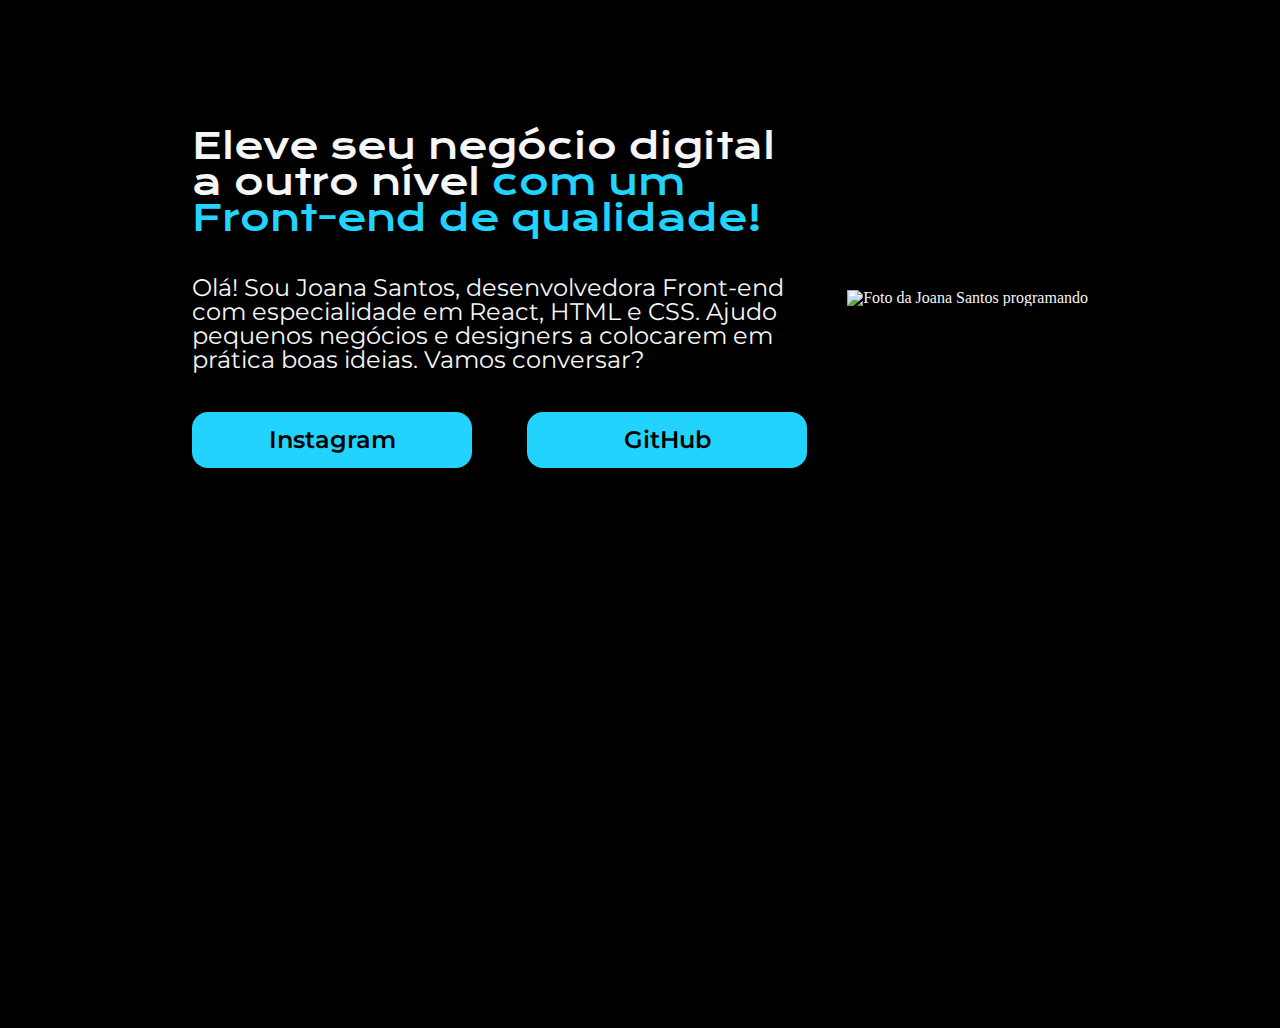
==== index.html @ ac3d50c6 "Inserindo Arquivos" ====
<!DOCTYPE html>
<html lang="pt-br">
    <head>
        <meta charset="UTF-8">
        <meta http-equiv="X-UA-Compatible" content="IE=edge">
        <meta name="viewport" content="width=device-width, initial-scale=1.0">
        <link rel="stylesheet" href="reset.css">
        <link rel="stylesheet" href="style.css">
        <title>Portfólio</title>
    </head>

    <body>
        <header></header>
        <main class="apresentacao">

            <section class="apresentacao__conteudo">
                <h1 class="apresentacao__conteudo__titulo">Eleve seu negócio digital a outro nível 
                <strong class="titulo-destaque">com um Front-end de qualidade!</strong></h1>

                <p class="apresentacao__conteudo__texto">Olá! Sou Joana Santos, desenvolvedora Front-end com especialidade em React, HTML e CSS. Ajudo pequenos negócios e designers a colocarem em prática boas ideias. Vamos conversar?</p>
                
                <div class="apresentacao__conteudo__links">
                    <a href="https://instagram.com/rafaballerini" class="links">Instagram</a>
                    <a href="https://github.com/guilhermeonrails" class="links">GitHub</a>
                </div>
            </section>

            <img src="/img/Imagem.svg" alt="Foto da Joana Santos programando">
        </main>

        <footer></footer>
    </body>
</html>
---- style.css ----
@import url('https://fonts.googleapis.com/css2?family=Krona+One&family=Montserrat:wght@400;600&display=swap');

body{
    height: 100vh;
    box-sizing: border-box;
    background-color: #000000;
    color: #F6F6F6;
}

.titulo-destaque{
    color: #22D4FD;
}
.apresentacao{
    display: flex;
    align-items: center;
    justify-content: space-between;
    margin: 10% 15%;
}

.apresentacao__conteudo {
    width: 615px;
    display: flex;
    flex-direction: column;
    gap: 40px;
}

.apresentacao__conteudo__titulo {
    font-size: 36px;
    font-family: 'Krona One', sans-serif;
}

.apresentacao__conteudo__texto{
    font-size: 24px;
    font-family: 'Montserrat', sans-serif;
}

.apresentacao__conteudo__links {
    display: flex;
    justify-content: space-between;
}

.links {
    color: black;
    width: 280px;
    background-color: #22D4FD;
    border-radius: 16px;
    padding: 16px 0;
    text-decoration: none;
    font-family: 'Montserrat', sans-serif;
    font-weight: 600;
    font-size: 24px;
    text-align: center;
}
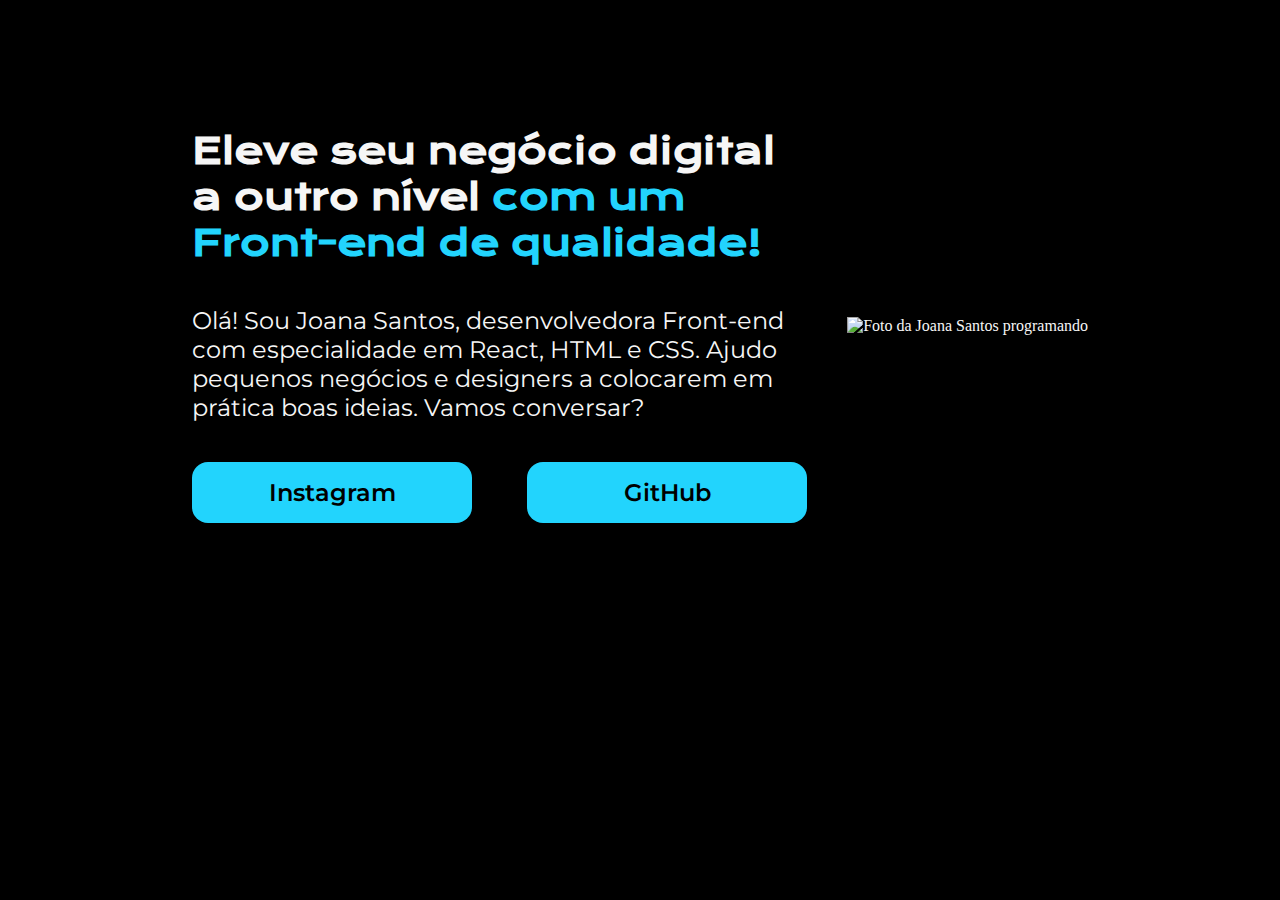
==== commit e372cec0: "Correção de altura" ====
--- a/index.html
+++ b/index.html
@@ -4,7 +4,6 @@
         <meta charset="UTF-8">
         <meta http-equiv="X-UA-Compatible" content="IE=edge">
         <meta name="viewport" content="width=device-width, initial-scale=1.0">
-        <link rel="stylesheet" href="reset.css">
         <link rel="stylesheet" href="style.css">
         <title>Portfólio</title>
     </head>
--- a/style.css
+++ b/style.css
@@ -1,7 +1,12 @@
 @import url('https://fonts.googleapis.com/css2?family=Krona+One&family=Montserrat:wght@400;600&display=swap');
 
+* {
+    margin: 0;
+	padding: 0;
+	border: 0;
+}
+
 body{
-    height: 100vh;
     box-sizing: border-box;
     background-color: #000000;
     color: #F6F6F6;
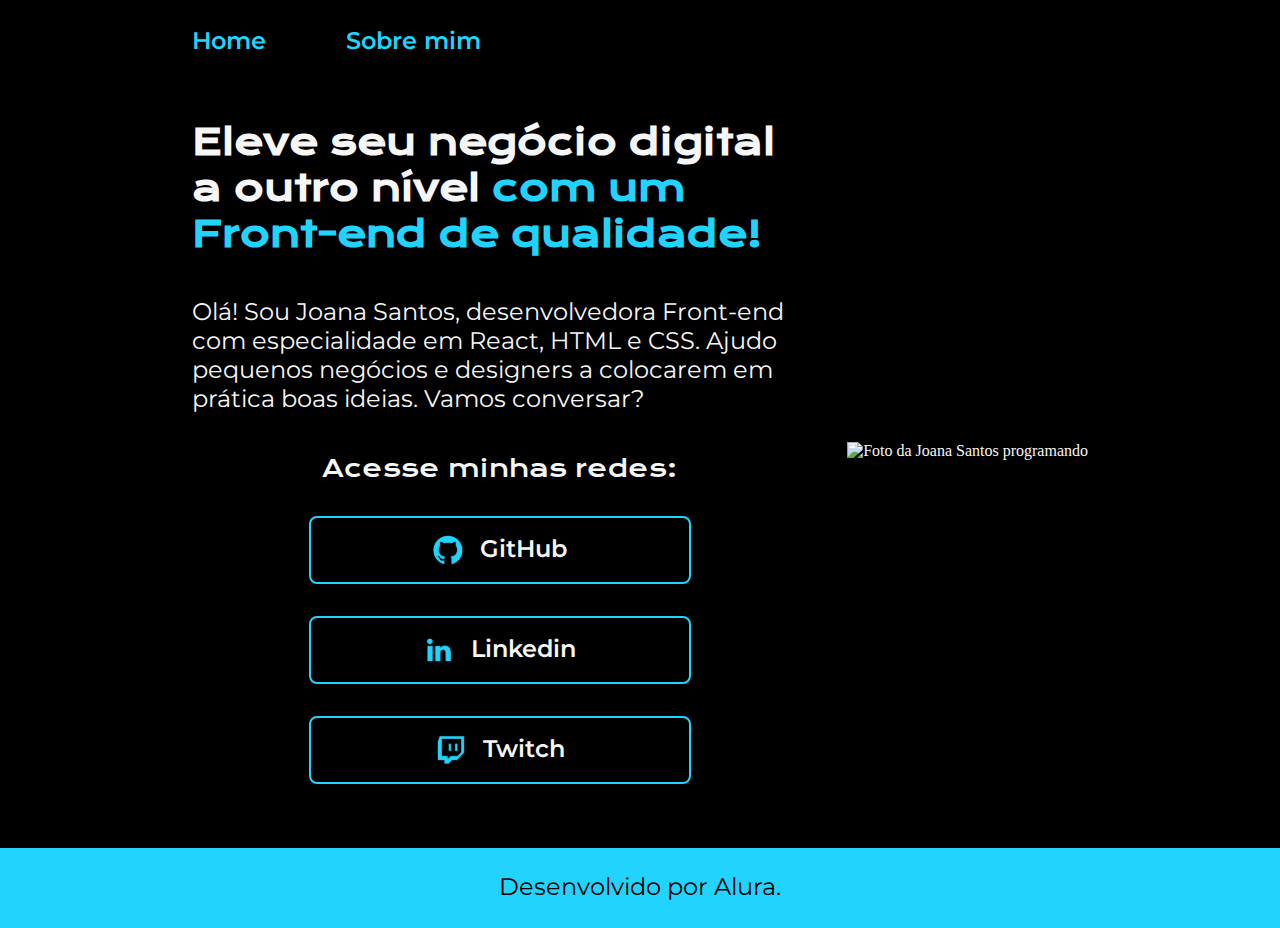
==== commit 04acb036: "Inserindo novos arquivos" ====
--- a/index.html
+++ b/index.html
@@ -4,12 +4,18 @@
         <meta charset="UTF-8">
         <meta http-equiv="X-UA-Compatible" content="IE=edge">
         <meta name="viewport" content="width=device-width, initial-scale=1.0">
-        <link rel="stylesheet" href="style.css">
+        <link rel="stylesheet" href="./styles/style.css">
         <title>Portfólio</title>
     </head>
 
     <body>
-        <header></header>
+        <header class="cabecalho">
+            <nav class="cabecalho__menu">
+                <a class="cabecalho__menu__link" href="index.html">Home</a>
+                <a class="cabecalho__menu__link" href="about.html">Sobre mim</a>
+            </nav>
+        </header>
+
         <main class="apresentacao">
 
             <section class="apresentacao__conteudo">
@@ -19,14 +25,21 @@
                 <p class="apresentacao__conteudo__texto">Olá! Sou Joana Santos, desenvolvedora Front-end com especialidade em React, HTML e CSS. Ajudo pequenos negócios e designers a colocarem em prática boas ideias. Vamos conversar?</p>
                 
                 <div class="apresentacao__conteudo__links">
-                    <a href="https://instagram.com/rafaballerini" class="links">Instagram</a>
-                    <a href="https://github.com/guilhermeonrails" class="links">GitHub</a>
+                    <h2 class="apresentacao__conteudo__links__subtitulo">Acesse minhas redes:</h2>
+
+                    <a href="https://github.com/guilhermeonrails" class="apresentacao__conteudo__links__subtitulo__links"><img src="img/Logo Github.svg" alt="Logo GitHub"> GitHub</a>
+
+                    <a href="https://instagram.com/rafaballerini" class="apresentacao__conteudo__links__subtitulo__links"> <img src="img/Logo linkedin.svg" alt="Logo GitHub"> Linkedin</a>
+        
+                    <a href="https://github.com/guilhermeonrails" class="apresentacao__conteudo__links__subtitulo__links"> <img src="img/Logo Twitch.svg" alt="Logo GitHub"> Twitch</a>
                 </div>
             </section>
 
             <img src="/img/Imagem.svg" alt="Foto da Joana Santos programando">
         </main>
 
-        <footer></footer>
+        <footer class="rodape">
+            <p>Desenvolvido por Alura.</p>
+        </footer>
     </body>
 </html>--- a/styles/style.css
+++ b/styles/style.css
@@ -0,0 +1,120 @@
+@import url('https://fonts.googleapis.com/css2?family=Krona+One&family=Montserrat:wght@400;600&display=swap');
+
+:root {
+    --cor-primaria: #000000;
+    --cor-secundaria: #F6F6F6;
+    --cor-terciaria: #22D4FD;
+    --cor-hover: #272727;
+
+    --fonte-primaria: 'Krona One', sans-serif;
+    --fonte-secundaria: 'Montserrat', sans-serif;
+}
+
+* {
+    margin: 0;
+	padding: 0;
+}
+
+body{
+    box-sizing: border-box;
+    background-color: var(--cor-primaria);
+    color: var(--cor-secundaria);
+}
+
+/* ---- header ---- */
+
+.cabecalho {
+    padding: 2% 0% 0% 15%;
+}
+
+.cabecalho__menu {
+    display: flex;
+    gap: 80px;
+}
+
+.cabecalho__menu__link {
+    
+    font-family: var(--fonte-secundaria);
+    font-size: 24px;
+    font-weight: 600;
+    color: var(--cor-terciaria);
+    text-decoration: none;
+}
+
+/* ----- main ----- */
+.apresentacao{
+    display: flex;
+    align-items: center;
+    justify-content: space-between;
+    padding: 5% 15%;
+}
+
+.apresentacao__conteudo {
+    width: 615px;
+    display: flex;
+    flex-direction: column;
+    gap: 40px;
+}
+
+.apresentacao__conteudo__titulo {
+    font-size: 36px;
+    font-family: var(--fonte-primaria);
+}
+
+.titulo-destaque{
+    color: var(--cor-terciaria);
+}
+
+.apresentacao__conteudo__texto{
+    font-size: 24px;
+    font-family: var(--fonte-secundaria);
+}
+
+.apresentacao__conteudo__links {
+    display: flex;
+    justify-content: space-between;
+    flex-direction: column;
+    align-items: center;
+    gap: 32px;
+}
+
+.apresentacao__conteudo__links__subtitulo {
+    font-size: 24px;
+    font-family: var(--fonte-primaria);
+    font-weight: 100;
+    color: var(--cor-secundaria);
+}
+
+.apresentacao__conteudo__links__subtitulo__links {
+    display: flex;
+    justify-content: center;
+    gap: 16px;
+    color: var(--cor-secundaria);
+    width: 378px;
+    border-radius: 8px;
+    padding: 16px 0;
+    text-decoration: none;
+    font-family: var(--fonte-secundaria);
+    font-weight: 600;
+    font-size: 24px;
+    text-align: center;
+    border: 2px solid var(--cor-terciaria);
+}
+
+.apresentacao__conteudo__links__subtitulo__links:hover {
+    background-color: var(--cor-hover);
+}
+
+.rodape {
+    background-color: var(--cor-terciaria);
+    height: 80px;
+}
+
+.rodape p {
+    font-family: var(--fonte-secundaria);
+    font-size: 24px;
+    color: var(--cor-primaria);
+    text-align: center;
+    padding: 24px;
+    font-weight: 400;
+}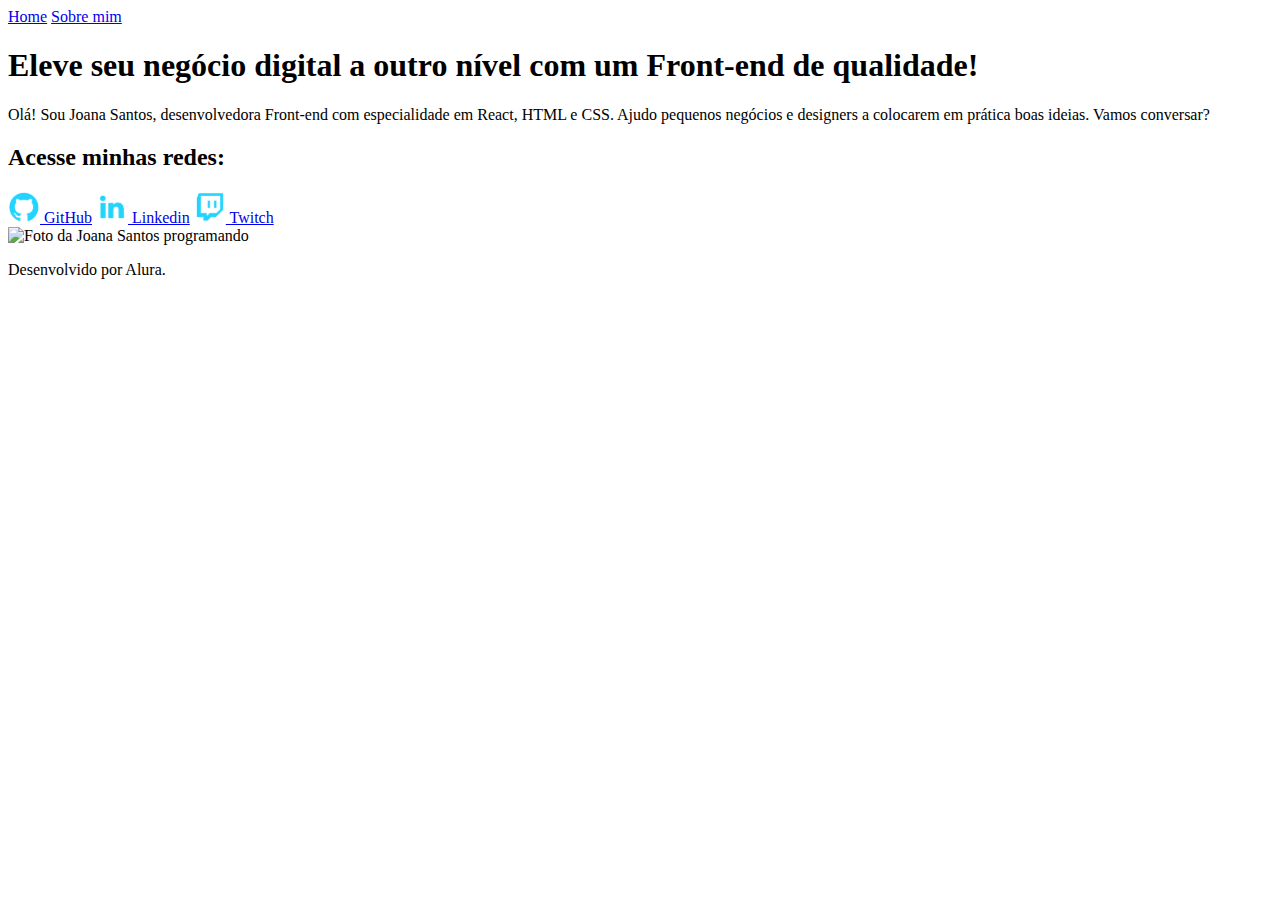
==== commit 4d592f1c: "Projeto final" ====
--- a/index.html
+++ b/index.html
@@ -27,15 +27,15 @@
                 <div class="apresentacao__conteudo__links">
                     <h2 class="apresentacao__conteudo__links__subtitulo">Acesse minhas redes:</h2>
 
-                    <a href="https://github.com/guilhermeonrails" class="apresentacao__conteudo__links__subtitulo__links"><img src="img/Logo Github.svg" alt="Logo GitHub"> GitHub</a>
+                    <a href="https://github.com/guilhermeonrails" class="apresentacao__conteudo__links__navegacao"><img src="img/Logo Github.svg" alt="Logo GitHub"> GitHub</a>
 
-                    <a href="https://instagram.com/rafaballerini" class="apresentacao__conteudo__links__subtitulo__links"> <img src="img/Logo linkedin.svg" alt="Logo GitHub"> Linkedin</a>
+                    <a href="https://instagram.com/rafaballerini" class="apresentacao__conteudo__links__navegacao"> <img src="img/Logo linkedin.svg" alt="Logo GitHub"> Linkedin</a>
         
-                    <a href="https://github.com/guilhermeonrails" class="apresentacao__conteudo__links__subtitulo__links"> <img src="img/Logo Twitch.svg" alt="Logo GitHub"> Twitch</a>
+                    <a href="https://github.com/guilhermeonrails" class="apresentacao__conteudo__links__navegacao"> <img src="img/Logo Twitch.svg" alt="Logo GitHub"> Twitch</a>
                 </div>
             </section>
 
-            <img src="/img/Imagem.svg" alt="Foto da Joana Santos programando">
+            <img class="apresentacao__imagem" src="/img/Imagem.svg" alt="Foto da Joana Santos programando">
         </main>
 
         <footer class="rodape">
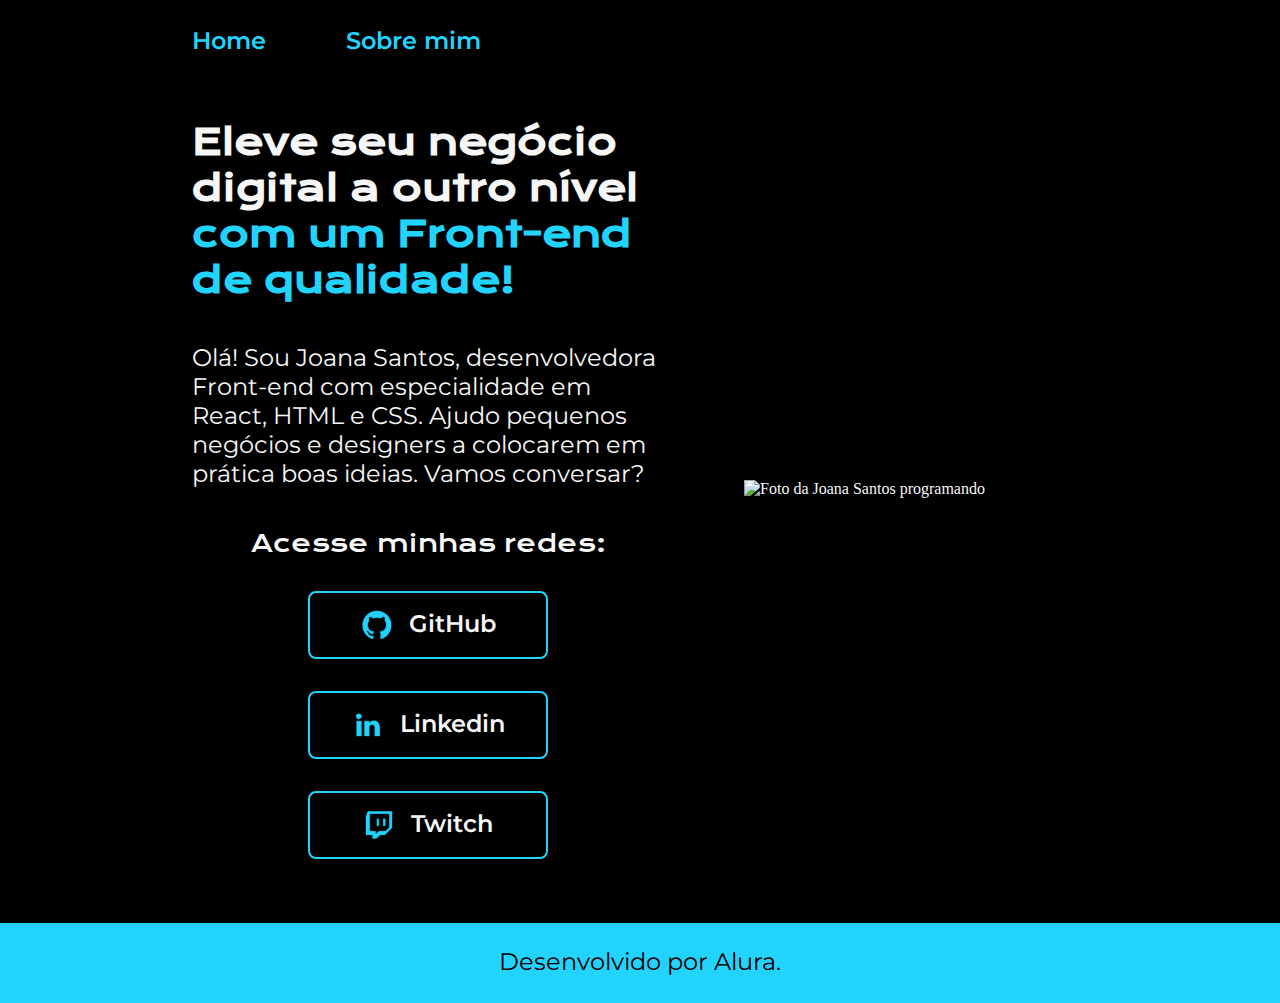
==== commit c3b507e6: "Projeto final" ====
--- a/index.html
+++ b/index.html
@@ -4,7 +4,7 @@
         <meta charset="UTF-8">
         <meta http-equiv="X-UA-Compatible" content="IE=edge">
         <meta name="viewport" content="width=device-width, initial-scale=1.0">
-        <link rel="stylesheet" href="./styles/style.css">
+        <link rel="stylesheet" href="./style.css">
         <title>Portfólio</title>
     </head>
 
--- a/style.css
+++ b/style.css
@@ -0,0 +1,147 @@
+@import url('https://fonts.googleapis.com/css2?family=Krona+One&family=Montserrat:wght@400;600&display=swap');
+
+:root {
+    --cor-primaria: #000000;
+    --cor-secundaria: #F6F6F6;
+    --cor-terciaria: #22D4FD;
+    --cor-hover: #272727;
+
+    --fonte-primaria: 'Krona One', sans-serif;
+    --fonte-secundaria: 'Montserrat', sans-serif;
+}
+
+* {
+    margin: 0;
+	padding: 0;
+}
+
+body{
+    box-sizing: border-box;
+    background-color: var(--cor-primaria);
+    color: var(--cor-secundaria);
+}
+
+/* ---- header ---- */
+
+.cabecalho {
+    padding: 2% 0% 0% 15%;
+}
+
+.cabecalho__menu {
+    display: flex;
+    gap: 80px;
+}
+
+.cabecalho__menu__link {
+    
+    font-family: var(--fonte-secundaria);
+    font-size: 1.5rem;
+    font-weight: 600;
+    color: var(--cor-terciaria);
+    text-decoration: none;
+}
+
+/* ----- main ----- */
+.apresentacao{
+    display: flex;
+    align-items: center;
+    justify-content: space-between;
+    padding: 5% 15%;
+    gap: 80px;
+}
+
+.apresentacao__conteudo {
+    width: 615px;
+    display: flex;
+    flex-direction: column;
+    gap: 40px;
+}
+
+.apresentacao__conteudo__titulo {
+    font-size: 2.25rem;
+    font-family: var(--fonte-primaria);
+}
+
+.titulo-destaque{
+    color: var(--cor-terciaria);
+}
+
+.apresentacao__conteudo__texto{
+    font-size: 1.5rem;
+    font-family: var(--fonte-secundaria);
+}
+
+.apresentacao__conteudo__links {
+    display: flex;
+    justify-content: space-between;
+    flex-direction: column;
+    align-items: center;
+    gap: 32px;
+}
+
+.apresentacao__conteudo__links__subtitulo {
+    font-size: 1.5rem;
+    font-family: var(--fonte-primaria);
+    font-weight: 100;
+    color: var(--cor-secundaria);
+}
+
+.apresentacao__conteudo__links__navegacao {
+    display: flex;
+    justify-content: center;
+    gap: 16px;
+    color: var(--cor-secundaria);
+    width: 50%;
+    border-radius: 8px;
+    padding: 16px 0;
+    text-decoration: none;
+    font-family: var(--fonte-secundaria);
+    font-weight: 600;
+    font-size: 1.5rem;
+    text-align: center;
+    border: 2px solid var(--cor-terciaria);
+}
+
+.apresentacao__conteudo__links__subtitulo__links:hover {
+    background-color: var(--cor-hover);
+}
+
+.apresentacao__imagem {
+    width: 50%;
+}
+
+.rodape {
+    background-color: var(--cor-terciaria);
+    height: 80px;
+}
+
+.rodape p {
+    font-family: var(--fonte-secundaria);
+    font-size: 1.5rem;
+    color: var(--cor-primaria);
+    text-align: center;
+    padding: 24px;
+    font-weight: 400;
+}
+
+/* ---- responsividade -------- */
+
+@media (max-width: 1200px) {
+
+    .cabecalho {
+        padding: 10%;
+    }
+
+    .cabecalho__menu {
+        justify-content: center;
+    }
+
+    .apresentacao {
+        flex-direction: column-reverse;
+        padding: 5%;
+    }
+
+    .apresentacao__conteudo {
+        width: auto;
+    }
+}